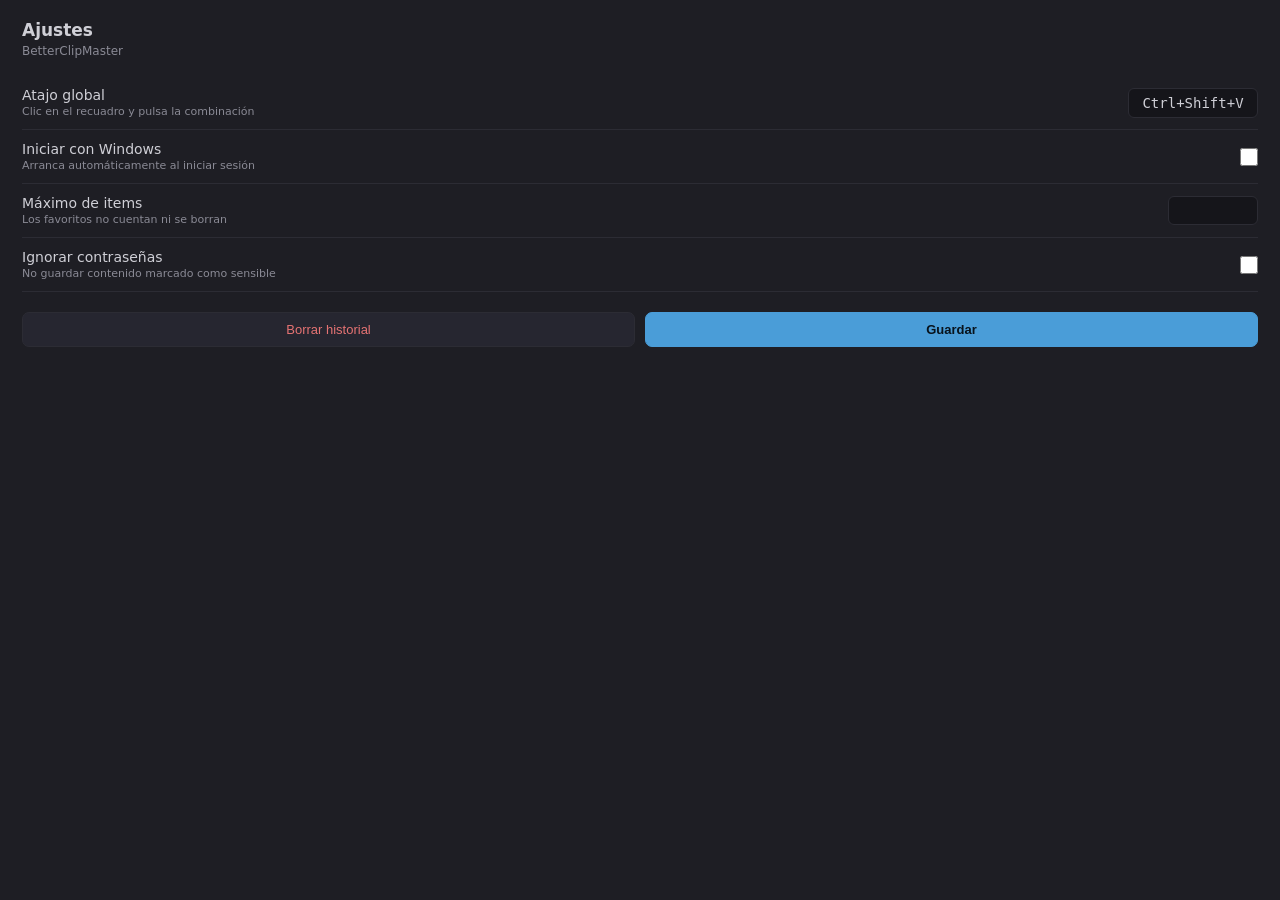
==== app/ui/settings.html @ 491ea418 "feat: settings window + fix duplicate tray icon Settings window (from tray > Ajustes): configurable " ====
<!DOCTYPE html>
<html lang="es">
  <head>
    <meta charset="UTF-8" />
    <meta name="viewport" content="width=device-width, initial-scale=1.0" />
    <title>BetterClipMaster · Ajustes</title>
    <style>
      :root {
        --bg: #1e1e24;
        --line: #2c2c34;
        --text: #cfcfd6;
        --dim: #8a8a95;
        --accent: #4a9dd8;
      }
      * { box-sizing: border-box; margin: 0; padding: 0; }
      body {
        background: var(--bg);
        color: var(--text);
        font-family: "Segoe UI", system-ui, sans-serif;
        font-size: 14px;
        padding: 20px 22px;
        user-select: none;
      }
      h1 { font-size: 17px; margin-bottom: 4px; }
      .sub { color: var(--dim); font-size: 12px; margin-bottom: 18px; }
      .row {
        display: flex;
        align-items: center;
        justify-content: space-between;
        gap: 12px;
        padding: 11px 0;
        border-bottom: 1px solid var(--line);
      }
      .row label { flex: 1; }
      .row .hint { display: block; color: var(--dim); font-size: 11px; margin-top: 2px; }
      input[type="number"] {
        width: 90px; background: #15151a; border: 1px solid var(--line);
        color: var(--text); padding: 6px 8px; border-radius: 6px; outline: none;
      }
      #shortcut {
        min-width: 130px; text-align: center; background: #15151a;
        border: 1px solid var(--line); color: var(--text);
        padding: 6px 10px; border-radius: 6px; cursor: pointer; font-family: monospace;
      }
      #shortcut.recording { border-color: var(--accent); color: var(--accent); }
      input[type="checkbox"] { width: 18px; height: 18px; accent-color: var(--accent); }
      .actions { display: flex; gap: 10px; margin-top: 20px; }
      button {
        flex: 1; padding: 9px; border: 1px solid var(--line); border-radius: 7px;
        background: #262630; color: var(--text); cursor: pointer; font-size: 13px;
      }
      button.primary { background: var(--accent); border-color: var(--accent); color: #08131c; font-weight: 600; }
      button.danger { color: #e57373; }
      button:hover { filter: brightness(1.12); }
      #status { margin-top: 12px; font-size: 12px; min-height: 16px; color: var(--dim); }
      #status.ok { color: #6ec07a; }
      #status.err { color: #e57373; }
    </style>
  </head>
  <body>
    <h1>Ajustes</h1>
    <div class="sub">BetterClipMaster</div>

    <div class="row">
      <label>
        Atajo global
        <span class="hint">Clic en el recuadro y pulsa la combinación</span>
      </label>
      <div id="shortcut" tabindex="0">Ctrl+Shift+V</div>
    </div>

    <div class="row">
      <label>
        Iniciar con Windows
        <span class="hint">Arranca automáticamente al iniciar sesión</span>
      </label>
      <input type="checkbox" id="autostart" />
    </div>

    <div class="row">
      <label>
        Máximo de items
        <span class="hint">Los favoritos no cuentan ni se borran</span>
      </label>
      <input type="number" id="maxItems" min="10" max="100000" step="10" />
    </div>

    <div class="row">
      <label>
        Ignorar contraseñas
        <span class="hint">No guardar contenido marcado como sensible</span>
      </label>
      <input type="checkbox" id="ignoreSensitive" />
    </div>

    <div class="actions">
      <button id="clear" class="danger">Borrar historial</button>
      <button id="save" class="primary">Guardar</button>
    </div>
    <div id="status"></div>

    <script src="settings.js"></script>
  </body>
</html>
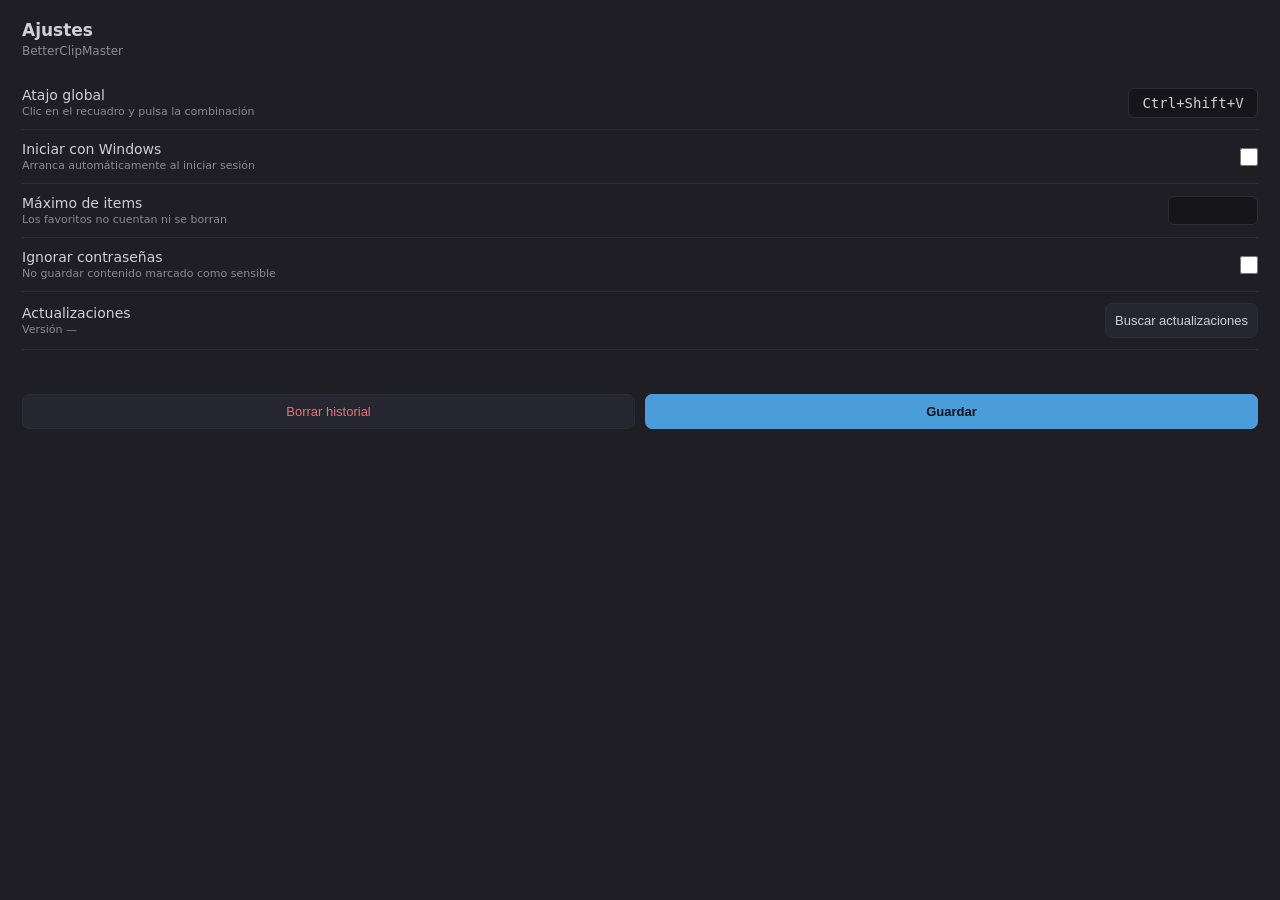
==== commit 62726eb7: "feat: in-app auto-updater (one-click) + version check Updater (tauri-plugin-updater) checks GitHub R" ====
--- a/app/ui/settings.html
+++ b/app/ui/settings.html
@@ -93,6 +93,15 @@
       <input type="checkbox" id="ignoreSensitive" />
     </div>
 
+    <div class="row">
+      <label>
+        Actualizaciones
+        <span class="hint" id="version">Versión —</span>
+      </label>
+      <button id="checkUpdate" style="flex:0 0 auto;min-width:150px">Buscar actualizaciones</button>
+    </div>
+    <div id="updateStatus" style="font-size:12px;color:var(--dim);min-height:16px;margin-top:8px"></div>
+
     <div class="actions">
       <button id="clear" class="danger">Borrar historial</button>
       <button id="save" class="primary">Guardar</button>
